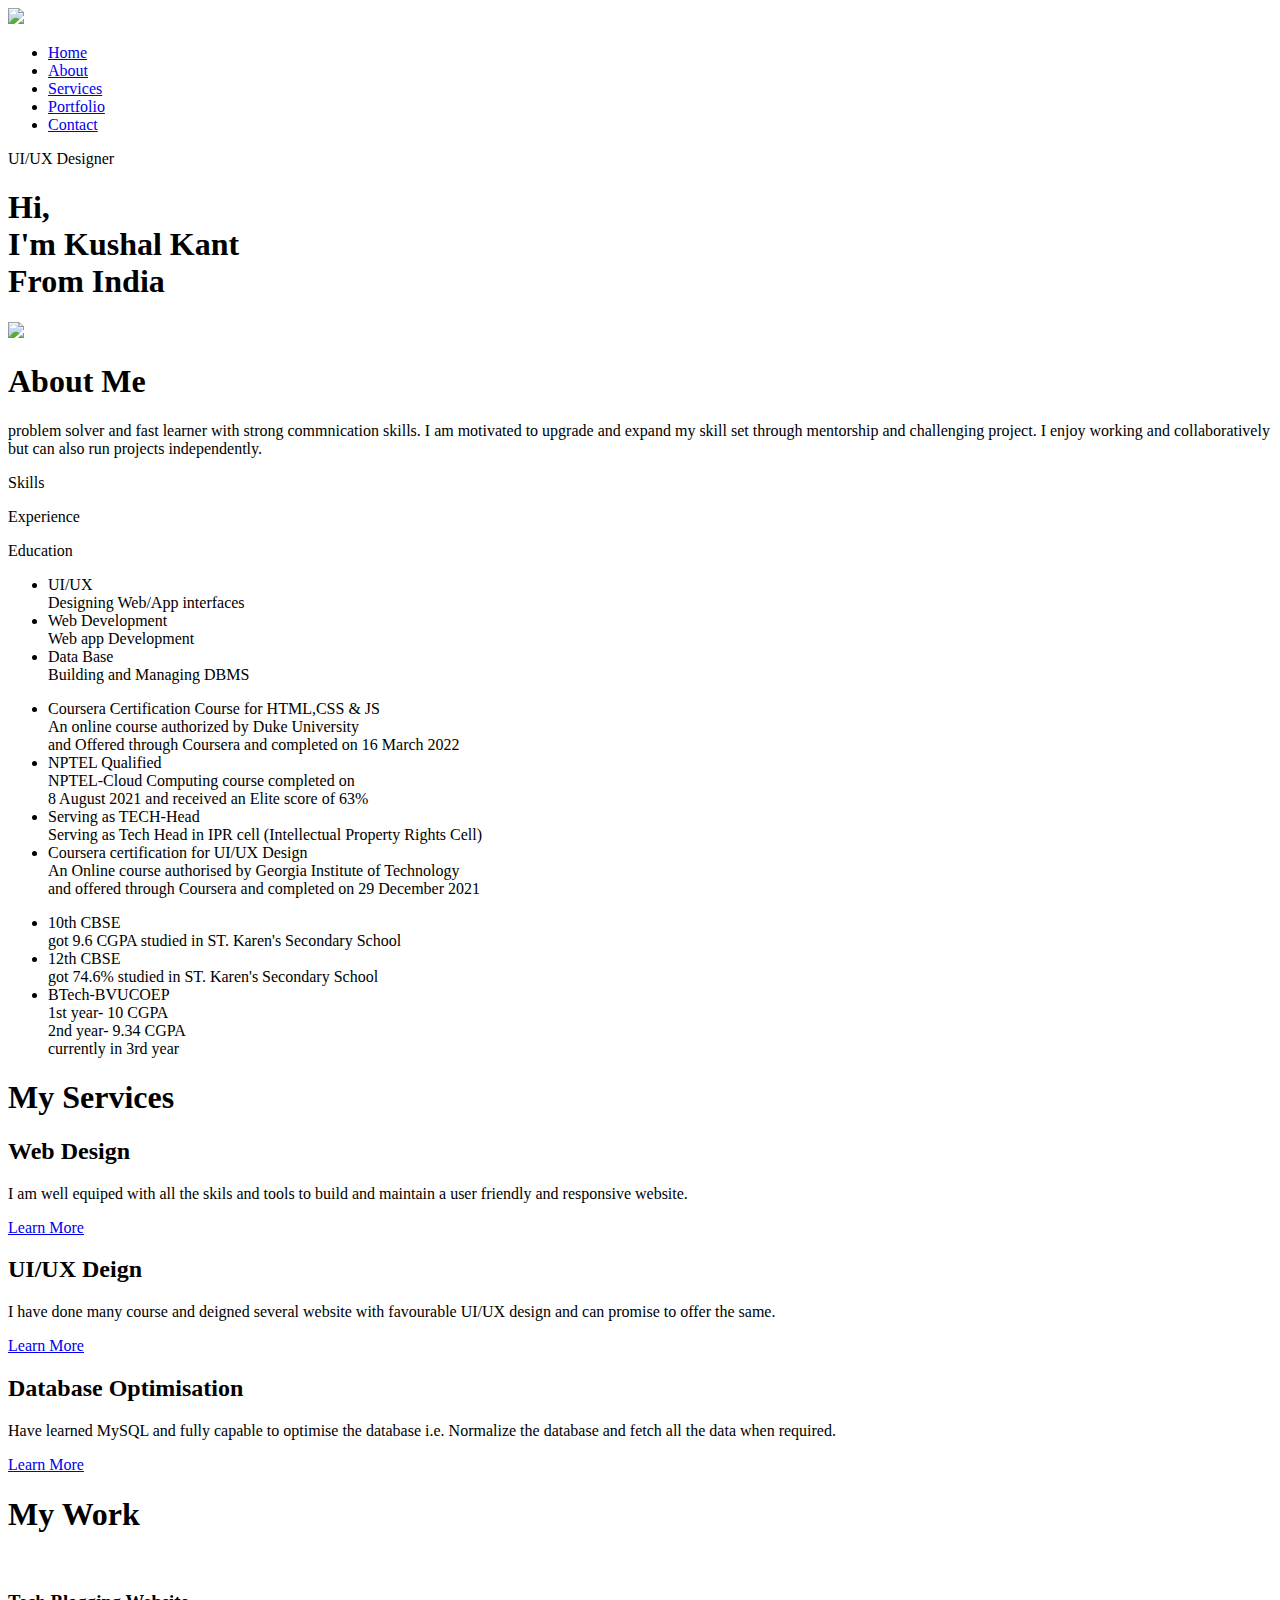
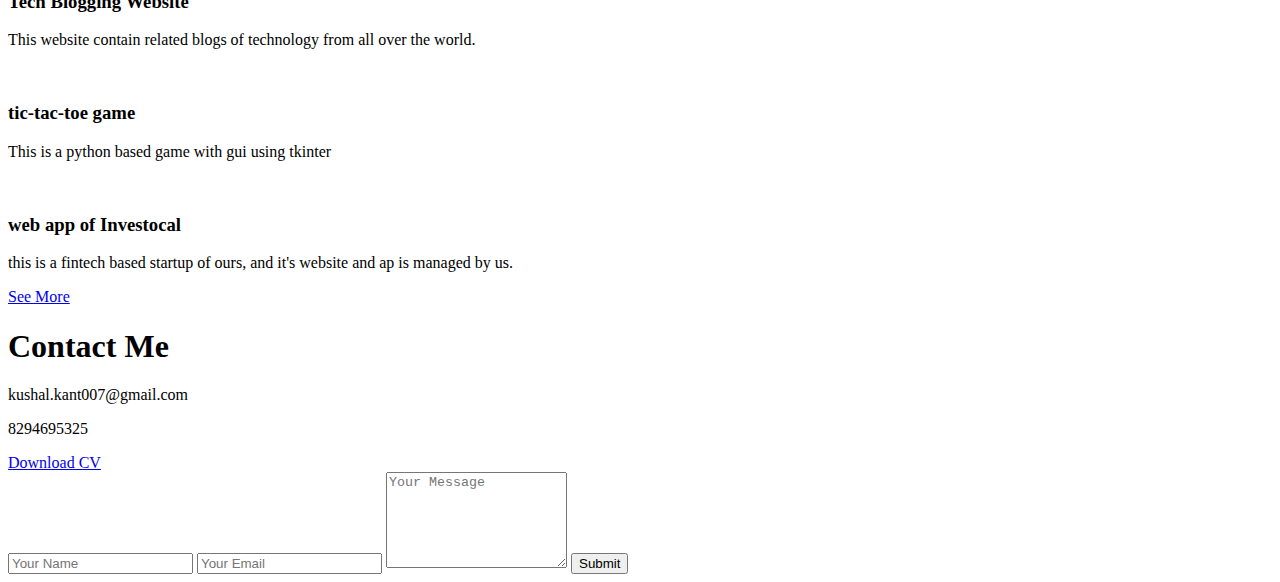
==== index.html @ 106bfedf "Update index.html" ====
<!DOCTYPE html>
<html lang="en">

<head>
  <meta charset="utf-8">
  <meta name="viewport" content="width=device-width, initial-scale=1.0">
  <meta http-equiv="X-UA-compatible" content="IE=edge">
  <title>Kushal.</title>
  <link rel="stylesheet" href="stylesheeet.css">
  <script src="https://kit.fontawesome.com/297a71943d.js" crossorigin="anonymous"></script>
</head>

<body>
  <div id="head">
    <div class="container">
      <nav>
        <img src="images/navlogo.png" class="logo">
        <ul id="sidemenu">
          <li><a href="#header">Home</a></li>
          <li><a href="#about">About</a></li>
          <li><a href="#services">Services</a></li>
          <li><a href="#portfolio">Portfolio</a></li>
          <li><a href="#contact">Contact</a></li>
          <i class="fas fa-solid fa-xmark" onclick="closemenu()"></i>
        </ul>
        <i class="fas fa-solid fa-bars" onclick="openmenu()"></i>
      </nav>
      <div class="header-text">
        <p>UI/UX Designer</p>
        <h1>Hi,<br> I'm <span>Kushal Kant</span><br> From India </h1>
      </div>
    </div>
  </div>
  <!--------------about------------------>
  <div class="about" id="about">
    <div class="container">
      <div class="row">
        <div class="about-col-1">
          <img src="images/profil1.jpg">
        </div>
        <div class="about-col-2">
          <h1 class="sub-title">About Me</h1>
          <p>
            problem solver and fast learner with strong commnication skills. I am motivated to upgrade and expand my
            skill set through mentorship and challenging project.
            I enjoy working and collaboratively but can also run projects independently.
          </p>
          <div class="tab-titles">
            <p class="tab-links active-link" onclick="opentab('skills')">Skills</p>
            <p class="tab-links" onclick="opentab('Experience')">Experience</p>
            <p class="tab-links" onclick="opentab('Education')">Education</p>
          </div>
          <div class="tab-contents active-tab" id="skills">
            <ul>
              <li><span>UI/UX</span><br>Designing Web/App interfaces</li>
              <li><span>Web Development</span><br>Web app Development</li>
              <li><span>Data Base</span><br>Building and Managing DBMS </li>

            </ul>
          </div>
          <div class="tab-contents" id="Experience">
            <ul>
              <li><span>Coursera Certification Course for HTML,CSS & JS</span><br>An online course authorized by Duke
                University<br> and Offered through Coursera and completed on 16 March 2022</li>
              <li><span>NPTEL Qualified</span><br>NPTEL-Cloud Computing course completed on <br> 8 August 2021 and
                received an Elite score of 63% </li>
              <li><span>Serving as TECH-Head</span><br>Serving as Tech Head in IPR cell (Intellectual Property Rights
                Cell) </li>
              <li><span>Coursera certification for UI/UX Design</span><br>An Online course authorised by Georgia
                Institute of Technology <br>and offered through Coursera and completed on 29 December 2021</li>
            </ul>
          </div>
          <div class="tab-contents" id="Education">
            <ul>
              <li><span>10th CBSE</span><br>got 9.6 CGPA studied in ST. Karen's Secondary School</li>
              <li><span>12th CBSE</span><br>got 74.6% studied in ST. Karen's Secondary School</li>
              <li><span>BTech-BVUCOEP</span><br>1st year- 10 CGPA<br>2nd year- 9.34 CGPA<br>currently in 3rd year</li>
            </ul>
          </div>
        </div>

      </div>
    </div>
  </div>
  <div id="services">
    <div class="container">
      <h1 class="sub-title">My Services</h1>
      <div class="services-list">
        <div>
          <i class="fa-brands fa-react"></i>
          <h2>Web Design</h2>
          <p>I am well equiped with all the
            skils and tools to build and maintain
            a user friendly and responsive website.
          </p>
          <a href="#">Learn More</a>
        </div>
        <div>
          <i class="fa-solid fa-crop-simple"></i>
          <h2>UI/UX Deign</h2>
          <p>I have done many course and deigned several
            website with favourable UI/UX design and can
            promise to offer the same.
          </p>
          <a href="#">Learn More</a>
        </div>
        <div>
          <i class="fa-solid fa-database"></i>
          <h2>Database Optimisation</h2>
          <p>Have learned MySQL and fully capable to optimise
            the database i.e. Normalize the database and fetch
            all the data when required.
          </p>
          <a href="#">Learn More</a>
        </div>

      </div>
    </div>

  </div>
  <!-- -------portfolio----------- -->
  <div class="portfolio" id="portfolio">
    <div class="container">
      <h1 class="sub-title">My Work</h1>
      <div class="work-list">
        <div class="work">
          <img src="images/work-1.png" alt="">
          <div class="layer">
            <h3>Tech Blogging Website</h3>
            <p>This website contain
              related blogs of technology from all over the world.</p>
            <a href="#"><i class="fa-solid fa-up-right-from-square"></i></a>
          </div>
        </div>
        <div class="work">
          <img src="images/work-2.png" alt="">
          <div class="layer">
            <h3>tic-tac-toe game</h3>
            <p>This is a python based game with gui using tkinter
            </p>
            <a href="#"><i class="fa-solid fa-up-right-from-square"></i></a>
          </div>
        </div>
        <div class="work">
          <img src="images/work-3.png" alt="">
          <div class="layer">
            <h3>web app of Investocal</h3>
            <p>this is a fintech based startup of ours,
              and it's website and ap is managed by us. </p>
            <a href="#"><i class="fa-solid fa-up-right-from-square"></i></a>
          </div>
        </div>
      </div>
      <a href="#" class="btn">See More</a>
    </div>
  </div>
  <!-- -------------------------contact----------------------------- -->
  <div id="contact">
    <div class="container">
      <div class="row">
        <div class="contact-left">
          <h1 class="sub-title">Contact Me</h1>
          <p><i class="fa-sharp fa-solid fa-paper-plane"></i> kushal.kant007@gmail.com</p>
          <p><i class="fa-sharp fa-solid fa-phone"></i> 8294695325</p>
          <div class="social-icons">
            <a href="https://www.facebook.com/kushal.kant.94"><i class="fa-brands fa-facebook"></i></a>
            <a href="https://www.instagram.com/kushal_kant24/"><i class="fa-brands fa-instagram"></i></a>
            <a href="https://www.linkedin.com/in/kushal-kant-865394200/"><i class="fa-brands fa-linkedin"></i></a>
          </div>
          <a href="#" download class="btn btn2">Download CV</a>
        </div>
        <div class="contact-right">
          <form action="https://formsubmit.co/kushal.kant007@gmail.com" method="POST">
            <input type="text" id="name" name="Name" placeholder="Your Name" required>
            <input type="email" id="email" name="email" placeholder="Your Email" required>
            <textarea name="Message" id="message" rows="6" placeholder="Your Message"></textarea>
            <button type="submit" class="btn btn2">Submit</button>
          </form>
          
        </div>


      </div>
    </div>
  </div>
  <script>
    var tablinks = document.getElementsByClassName("tab-links");
    var tabcontents = document.getElementsByClassName("tab-contents");
    function opentab(tabname) {
      for (tablink of tablinks) {
        tablink.classList.remove("active-link");
      }
      for (tabcontent of tabcontents) {
        tabcontent.classList.remove("active-tab");
      }
      event.currentTarget.classList.add("active-link");
      document.getElementById(tabname).classList.add("active-tab")
    }

  </script>
  <script>
    var sidemenu = document.getElementById("sidemenu");
    function openmenu() {
      sidemenu.style.right = "0";


    }
    function closemenu() {
      sidemenu.style.right = "-200px";


    }
  </script>

  
</body>

</html>
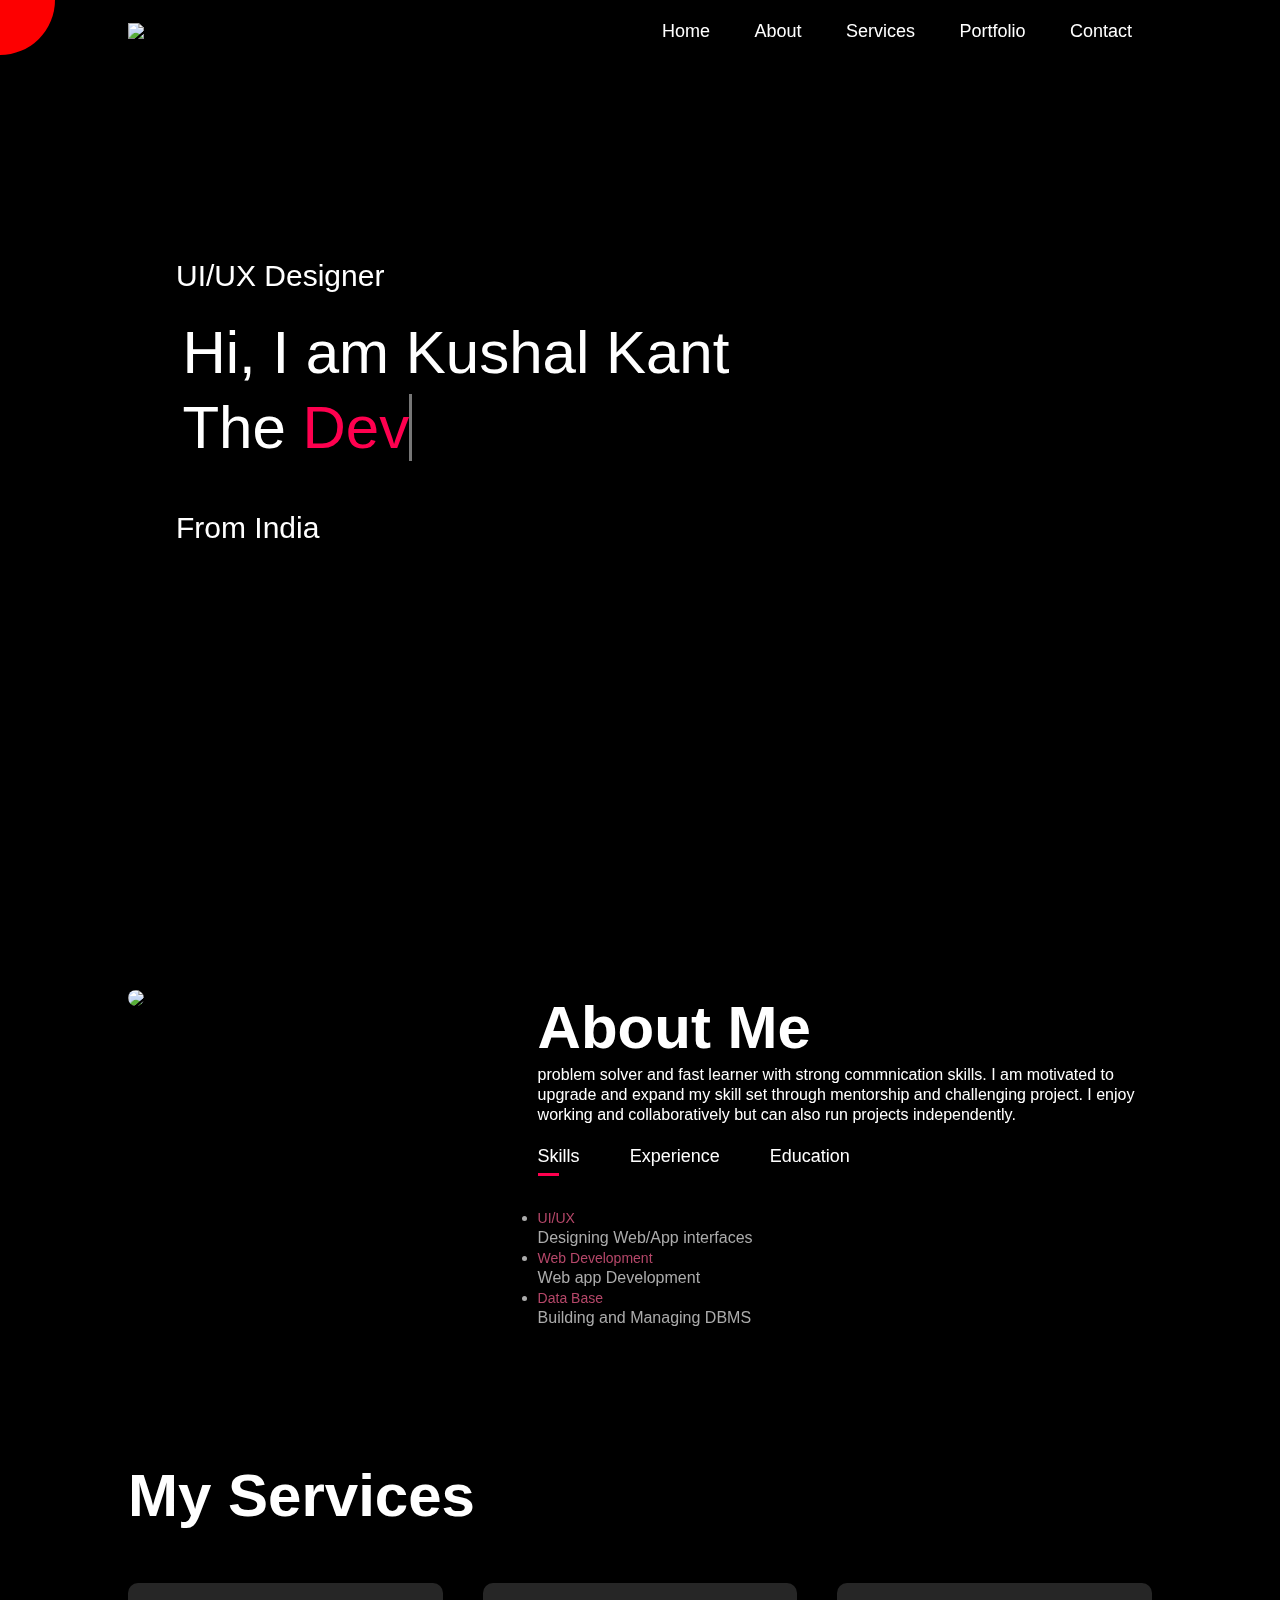
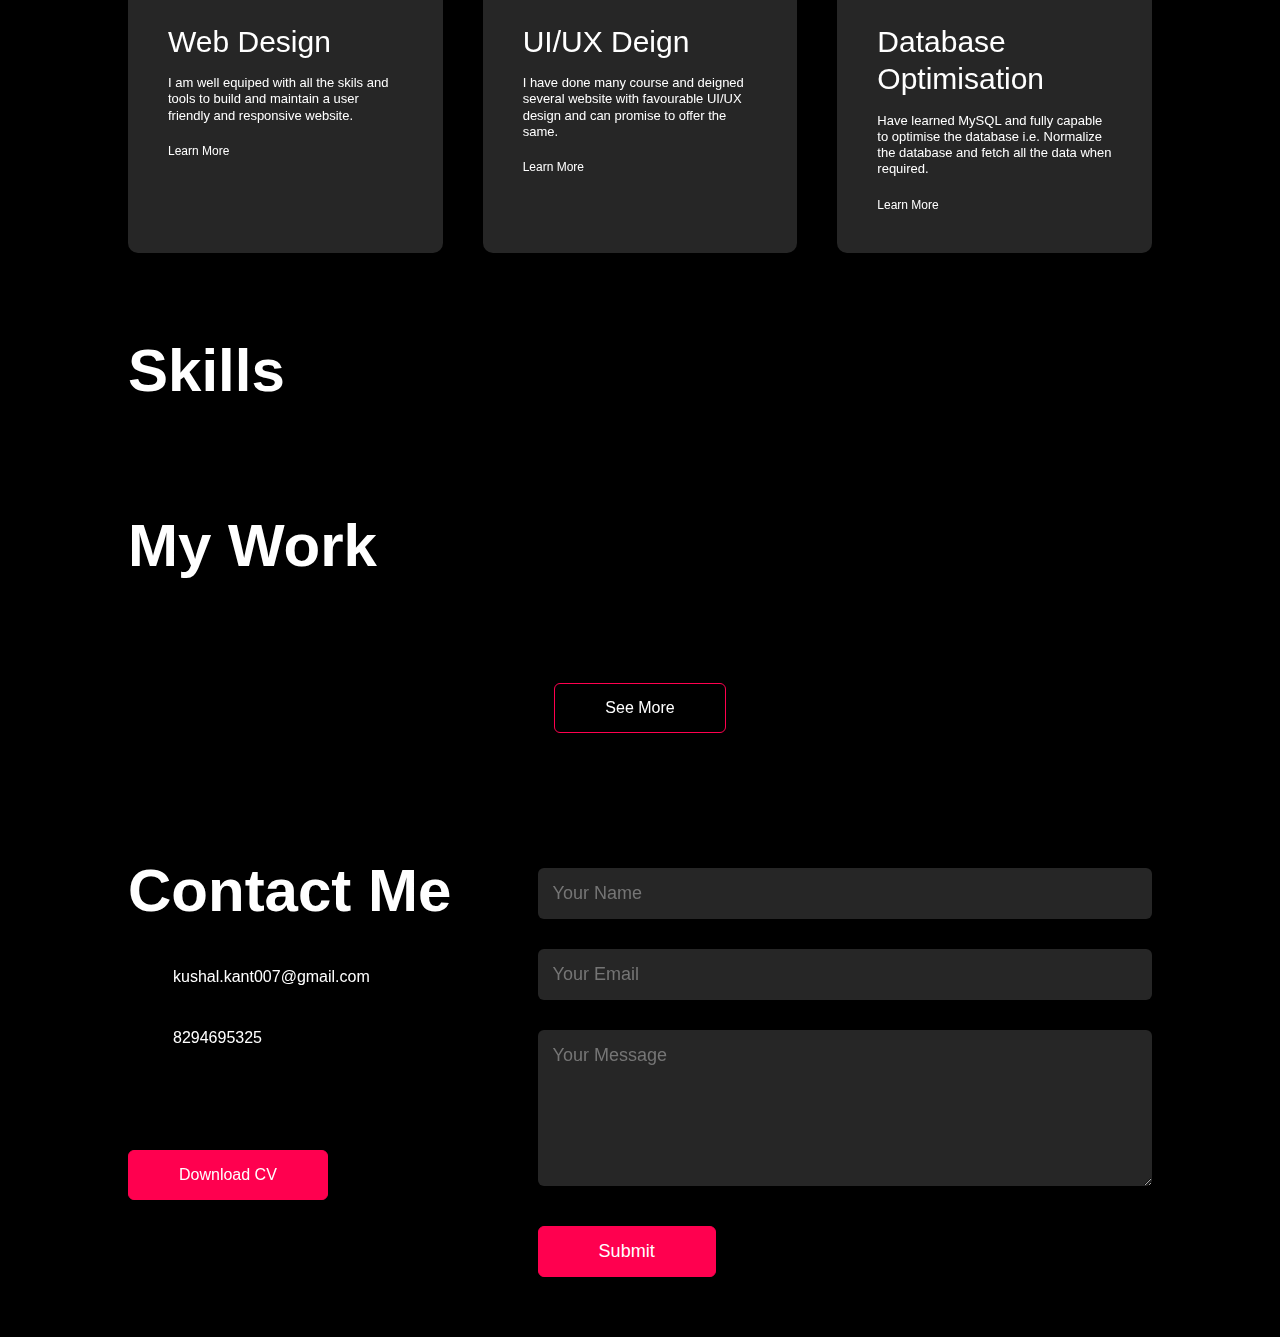
==== commit 179a5b95: "Update index.html" ====
--- a/index.html
+++ b/index.html
@@ -5,31 +5,47 @@
   <meta charset="utf-8">
   <meta name="viewport" content="width=device-width, initial-scale=1.0">
   <meta http-equiv="X-UA-compatible" content="IE=edge">
-  <title>Kushal.</title>
+  <title> ... Kushal kant fb4234 ...</title>
   <link rel="stylesheet" href="stylesheeet.css">
   <script src="https://kit.fontawesome.com/297a71943d.js" crossorigin="anonymous"></script>
+  <script type="text/javascript" src='https://code.jquery.com/jquery-2.1.3.min.js'></script>
+  <link href='https://fonts.googleapis.com/css?family=Oxygen' rel='stylesheet' type='text/css'>
 </head>
 
-<body>
+<body onload="myFunction()">
+  <div id ="loading">
+		<div class="loader"><span></span></div>
+		<div class="loader"><span></span></div>
+
+		<div class="loader"><i></i></div>
+		<div class="loader"><i></i></div>
+	</div>
   <div id="head">
     <div class="container">
       <nav>
         <img src="images/navlogo.png" class="logo">
         <ul id="sidemenu">
           <li><a href="#header">Home</a></li>
-          <li><a href="#about">About</a></li>
+          <li><a href="about.html">About</a></li>
           <li><a href="#services">Services</a></li>
           <li><a href="#portfolio">Portfolio</a></li>
           <li><a href="#contact">Contact</a></li>
-          <i class="fas fa-solid fa-xmark" onclick="closemenu()"></i>
+          <i class="fas fa-solid fa-xmark" style="color: white;"onclick="closemenu()"></i>
         </ul>
-        <i class="fas fa-solid fa-bars" onclick="openmenu()"></i>
+        <i class="fas fa-solid fa-bars" style="color: white;" onclick="openmenu()"></i>
       </nav>
-      <div class="header-text">
-        <p>UI/UX Designer</p>
-        <h1>Hi,<br> I'm <span>Kushal Kant</span><br> From India </h1>
-      </div>
-    </div>
+      <div class="design">
+        <div class="header-text">
+       
+          <p>UI/UX Designer</p>
+          <h1>Hi, I am Kushal Kant <br>The
+            <span class="txt-type" data-wait="3000" data-words='["Developer", "Designer", "Creator"]'></span>
+          </h1><br> From India </h1>
+        </div>
+        </div>
+      <div class="ball"></div>
+      </div>
+     
   </div>
   <!--------------about------------------>
   <div class="about" id="about">
@@ -62,12 +78,15 @@
             <ul>
               <li><span>Coursera Certification Course for HTML,CSS & JS</span><br>An online course authorized by Duke
                 University<br> and Offered through Coursera and completed on 16 March 2022</li>
+              <li><span>Udemy Web Development Bootcamp</span><br>An online course authorized by udemy
+                <br> and completed on 30 March 2022<br><a href="/Ucwebdev.pdf">certificate<i class="fa-solid fa-up-right-from-square"></i></a></li>
               <li><span>NPTEL Qualified</span><br>NPTEL-Cloud Computing course completed on <br> 8 August 2021 and
-                received an Elite score of 63% </li>
+                received an Elite score of 63%<br><a href="/NPTEL_cloudcomputng.jpeg">certificate<i class="fa-solid fa-up-right-from-square"></i></a> </li>
               <li><span>Serving as TECH-Head</span><br>Serving as Tech Head in IPR cell (Intellectual Property Rights
                 Cell) </li>
               <li><span>Coursera certification for UI/UX Design</span><br>An Online course authorised by Georgia
-                Institute of Technology <br>and offered through Coursera and completed on 29 December 2021</li>
+                Institute of Technology <br>and offered through Coursera and completed on 29 December 2021<br><a href="/Coursera user design.pdf">certificate<i class="fa-solid fa-up-right-from-square"></i></a></li>
+              <li><span>SKCF Intern in Web Domain </span><br>Currently working on their website which is on <strong>wordpress</strong> and done <strong>SEO</strong> for their website<br> which make their website 35% more efficient</li>
             </ul>
           </div>
           <div class="tab-contents" id="Education">
@@ -118,9 +137,18 @@
     </div>
 
   </div>
+  <!-- -------------------skills----------------- -->
+  <div id="services">
+    <div class="container">
+      <h1 class="sub-title">Skills</h1>
+      <span class="content"></span>
+
+<script src="https://cdn.jsdelivr.net/npm/TagCloud@2.2.0/dist/TagCloud.min.js"> </script>
+      </div>
+      </div>
   <!-- -------portfolio----------- -->
-  <div class="portfolio" id="portfolio">
-    <div class="container">
+  <div class="portfolio" id="portfolio" style="z-index:9;">
+    <div class="container" style="z-index: 9;">
       <h1 class="sub-title">My Work</h1>
       <div class="work-list">
         <div class="work">
@@ -129,29 +157,28 @@
             <h3>Tech Blogging Website</h3>
             <p>This website contain
               related blogs of technology from all over the world.</p>
-            <a href="#"><i class="fa-solid fa-up-right-from-square"></i></a>
+            <a href="https://blogging-website-592d9.web.app/"><i class="fa-solid fa-up-right-from-square"></i></a>
           </div>
         </div>
         <div class="work">
           <img src="images/work-2.png" alt="">
           <div class="layer">
-            <h3>tic-tac-toe game</h3>
+            <h3>platform bouncing ball game</h3>
             <p>This is a python based game with gui using tkinter
             </p>
-            <a href="#"><i class="fa-solid fa-up-right-from-square"></i></a>
+            <a href="https://frabjous-banoffee-a58f8f.netlify.app/"><i class="fa-solid fa-up-right-from-square"></i></a>
           </div>
         </div>
         <div class="work">
           <img src="images/work-3.png" alt="">
           <div class="layer">
-            <h3>web app of Investocal</h3>
-            <p>this is a fintech based startup of ours,
-              and it's website and ap is managed by us. </p>
-            <a href="#"><i class="fa-solid fa-up-right-from-square"></i></a>
-          </div>
-        </div>
-      </div>
-      <a href="#" class="btn">See More</a>
+            <h3>Blood-Line</h3>
+            <p>it's an webapp which revolutionarize the blood donation sector in India </p>
+            <a href="https://preeminent-licorice-b94e4b.netlify.app/"><i class="fa-solid fa-up-right-from-square"></i></a>
+          </div>
+        </div>
+      </div>
+      <a href="#" class="btn" >See More</a>
     </div>
   </div>
   <!-- -------------------------contact----------------------------- -->
@@ -162,7 +189,7 @@
           <h1 class="sub-title">Contact Me</h1>
           <p><i class="fa-sharp fa-solid fa-paper-plane"></i> kushal.kant007@gmail.com</p>
           <p><i class="fa-sharp fa-solid fa-phone"></i> 8294695325</p>
-          <div class="social-icons">
+          <div class="social-icons" style="z-index: 9;">
             <a href="https://www.facebook.com/kushal.kant.94"><i class="fa-brands fa-facebook"></i></a>
             <a href="https://www.instagram.com/kushal_kant24/"><i class="fa-brands fa-instagram"></i></a>
             <a href="https://www.linkedin.com/in/kushal-kant-865394200/"><i class="fa-brands fa-linkedin"></i></a>
@@ -183,7 +210,90 @@
       </div>
     </div>
   </div>
+  <!-- <footer>
+    <div id='snake'>
+     
+    </div>
+    
+    <div id='tutorial'> Click / Touch to interact</div>
+
+  </footer> -->
   <script>
+    var preloader = document.getElementById('loading');
+    function myFunction(){
+      preloader.style.display = 'none';
+    }
+  </script>
+  <script>
+    class TypeWriter {
+  constructor(txtElement, words, wait = 3000) {
+    this.txtElement = txtElement;
+    this.words = words;
+    this.txt = "";
+    this.wordIndex = 0;
+    this.wait = parseInt(wait, 10);
+    this.type();
+    this.isDeleting = false;
+  }
+
+  type() {
+    // Current index of word
+    const current = this.wordIndex % this.words.length;
+    // Get full text of current word
+    const fullTxt = this.words[current];
+
+    // Check if deleting
+    if (this.isDeleting) {
+      // Remove char
+      this.txt = fullTxt.substring(0, this.txt.length - 1);
+    } else {
+      // Add char
+      this.txt = fullTxt.substring(0, this.txt.length + 1);
+    }
+
+    // Insert txt into element
+    this.txtElement.innerHTML = `<span class="txt">${this.txt}</span>`;
+
+    // Initial Type Speed
+    let typeSpeed = 300;
+
+    if (this.isDeleting) {
+      typeSpeed /= 2;
+    }
+
+    // If word is complete
+    if (!this.isDeleting && this.txt === fullTxt) {
+      // Make pause at end
+      typeSpeed = this.wait;
+      // Set delete to true
+      this.isDeleting = true;
+    } else if (this.isDeleting && this.txt === "") {
+      this.isDeleting = false;
+      // Move to next word
+      this.wordIndex++;
+      // Pause before start typing
+      typeSpeed = 500;
+    }
+
+    setTimeout(() => this.type(), typeSpeed);
+  }
+}
+
+// Init On DOM Load
+document.addEventListener("DOMContentLoaded", init);
+
+// Init App
+function init() {
+  const txtElement = document.querySelector(".txt-type");
+  const words = JSON.parse(txtElement.getAttribute("data-words"));
+  const wait = txtElement.getAttribute("data-wait");
+  // Init TypeWriter
+  new TypeWriter(txtElement, words, wait);
+}
+
+  </script>
+  <script>
+
     var tablinks = document.getElementsByClassName("tab-links");
     var tabcontents = document.getElementsByClassName("tab-contents");
     function opentab(tabname) {
@@ -211,7 +321,40 @@
 
     }
   </script>
-
+<script src="index.js"></script>
+<script src="skills.js"></script>
+<script>const ball = document.querySelector('.ball');
+
+  let mouseX = 0;
+  let mouseY = 0;
+  
+  let ballX = 0;
+  let ballY = 0;
+  
+  let speed = 0.1;
+  
+  // Update ball position
+  function animate() {
+    //Determine distance between ball and mouse
+    let distX = mouseX - ballX;
+    let distY = mouseY - ballY;
+    
+    // Find position of ball and some distance * speed
+    ballX = ballX + (distX * speed);
+    ballY = ballY + (distY * speed);
+    
+    ball.style.left = ballX + "px";
+    ball.style.top = ballY + "px";
+    
+    requestAnimationFrame(animate);
+  }
+  animate();
+  
+  // Move ball with cursor
+  document.addEventListener("mousemove", function(event) {
+    mouseX = event.pageX;
+    mouseY = event.pageY;
+  });</script>
   
 </body>
 
--- a/stylesheeet.css
+++ b/stylesheeet.css
@@ -0,0 +1,674 @@
+*{
+    margin: 0;
+    padding: 0;
+    font-family: 'poppins', sans-serif;
+    box-sizing: border-box;
+}
+html{
+    scroll-behavior: smooth;
+    
+}
+/*----------------------------------------------------------- pre loader animation--------------------------------------- */
+/* body {
+	display: flex;
+	justify-content: center;
+	align-items: center;
+	min-height: 100vh;
+	background-color: #000;
+} */
+
+#loading {
+	position: relative;
+	display: flex;
+	height:100vh ;
+	width: 100%;
+	justify-content: center;
+	align-items: center;
+	-webkit-box-reflect: below 0 linear-gradient(transparent, transparent, #0005);
+}
+
+.loader {
+	position: absolute;
+	width: 200px;
+	height: 200px;
+	border-radius: 50%;
+	animation: animate 2s linear infinite;
+}
+
+.loader:nth-child(2),
+.loader:nth-child(4) {
+	filter: hue-rotate(290deg);
+	animation-delay: -1s;
+}
+
+@keyframes animate {
+	0% {
+		transform: rotate(0deg);
+	}
+
+	100% {
+		transform: rotate(360deg);
+	}
+}
+
+.loader:nth-child(1)::before,
+.loader:nth-child(2)::before {
+	content: '';
+	position: absolute;
+	top: 0;
+	left: 0;
+	width: 50%;
+	height: 100%;
+	background: linear-gradient(to top, transparent, rgba(0, 255, 249, .4));
+	background-size: 100px 180px;
+	background-repeat: no-repeat;
+	border-top-left-radius: 100px;
+	border-bottom-left-radius: 100px;
+}
+
+.loader i {
+	position: absolute;
+	top: 0;
+	left: 50%;
+	transform: translate(-50%);
+	width: 20px;
+	height: 20px;
+	background: #00fff9;
+	border-radius: 50%;
+	z-index: 10;
+	box-shadow: 0 0 10px #00fff9,
+		0 0 20px #00fff9,
+		0 0 30px #00fff9,
+		0 0 40px #00fff9,
+		0 0 50px #00fff9,
+		0 0 60px #00fff9,
+		0 0 70px #00fff9,
+		0 0 80px #00fff9,
+		0 0 90px #00fff9,
+		0 0 100px #00fff9;
+}
+
+.loader span {
+	position: absolute;
+	top: 20px;
+	left: 20px;
+	right: 20px;
+	bottom: 20px;
+	background-color: #000;
+	border-radius: 50%;
+	z-index: 1;
+}
+/* ============================================================ */
+/* body{
+  background: #000000 ;
+  color: #fefcfc;
+  overflow:scroll; 
+  font-size: 16px;
+  line-height: 1.25;
+  font-family: 'Raleway', sans-serif;
+  font-weight: 500;
+
+  
+} */
+/* --------------------------------------------------------sphere animation---------------------------- */
+
+
+
+body, html {
+	height: 100%;
+}
+
+body {
+	background: #000000;
+	color: #ffffff;
+	font-size: 16px;
+	line-height: 1.25;
+	font-family: 'Raleway', sans-serif;
+	font-weight: 500;
+}
+
+/* .container {
+	width: 100%;
+	height: 100%;
+	display: flex;
+	align-items: center;
+	justify-content: center;
+	position: relative;
+	overflow: hidden;
+}
+
+.container h1 {
+	color: #fff;
+	font-size: 3.5em;
+	font-weight: 900;
+	line-height: 1.1;   
+	position: absolute;
+	top: 50%;
+	left: 50%;  
+	transform: translate(-50%, -50%);
+} */
+
+.ball {
+	background: #fd0001;
+	width: 110px;
+	height: 110px;
+	border-radius: 50%;
+	position: absolute;
+	top: 0;
+	left: 0;
+   
+	transform: translate(-50%, -50%);
+	mix-blend-mode:difference;
+    
+}
+
+/* -----------------------------------------sphere animation end------------------------------- */
+#head {
+    /* The image used */
+    
+    background-image: url("images/frontbackground2.png ");
+    /* Set a specific height */
+    min-height: 500px;
+  
+    /* Create the parallax scrolling effect */
+    background-attachment: fixed;
+    background-position: center;
+    background-repeat: no-repeat;
+    background-size: cover;
+  }
+#head{
+    width: 100%;
+    height: 100vh;
+   
+  
+}
+.container{
+    padding: 10px 10%;
+}
+.logo{
+    width: 200px
+    
+}
+nav{
+    display: flex;
+    align-items: center;
+    justify-content: space-between;
+    flex-wrap: wrap;
+    z-index: 9;
+}
+nav ul li{
+    display: inline-block;
+    list-style: none;
+    margin: 10px 20px;
+    z-index: 9;
+  
+}
+nav ul li a{
+    color: #fff;
+    text-decoration: none ;
+    font-size: 18px;
+    position: relative;
+    z-index: 9;
+  
+}
+nav ul li a::after{
+    content: '';
+    width: 0%;
+    height: 3px;
+    background: #faf8f9;
+    position: absolute;
+    left: 0;
+    bottom: -6px;
+    transition: 0.5s;
+    z-index: 9;
+}
+nav ul li a:hover::after{
+    width: 100%;
+
+}
+/* ------------------------------------------- */
+
+.header-text {
+display: flex;
+flex-direction: column;
+justify-content: center;
+height: 100%;
+padding: 0 3rem;
+color: #fff;
+}
+
+.header-text h1,
+.header-text h2 {
+font-weight: 200;
+margin: 0.4rem;
+}
+
+.header-text h1 {
+font-size: 3.5rem;
+}
+
+.header-text h2 {
+font-size: 2rem;
+color: #aaa;
+}
+
+.txt-type > .txt {
+border-right: 0.2rem solid #777;
+}
+
+@media (min-width: 1200px) {
+.header-text h1 {
+font-size: 5rem;
+}
+}
+
+@media (max-width: 800px) {
+.header-text {
+padding: 0 1rem;
+}
+.header-text h1 {
+font-size: 3rem;
+}
+}
+
+@media (max-width: 500px) {
+.header-text h1 {
+font-size: 2.5rem;
+}
+.header-text h2 {
+font-size: 1.5rem;
+}
+}
+/* -------------------------------------------------------- */
+.header-text{
+    margin-top: 20%;
+    font-size: 30px;
+}
+.header-text h1{
+    font-size: 60px;
+    margin-top: 20px;
+}
+ h3{
+    /* font-size: 60px; */
+    margin-top: 20px;
+    color: #fff;
+}
+p{
+    color:#fff;
+}
+h2{
+    color:#fff;
+}
+.header-text h1 span{
+    color: #ff004f;
+}
+/******** about *******/
+#about{
+    padding: 80px 0;
+    color: #ababab;
+}
+.row{
+    display: flex;
+    justify-content: space-between;
+    flex-wrap: wrap;
+}
+.about-col-1{
+    flex-basis: 35%;    
+    }
+.about-col-1 img{
+    width: 100%;
+    border-radius: 15px;
+}    
+.about-col-2{
+    flex-basis: 60%;
+
+}
+.sub-title{
+    font-size: 60px;
+    font-weight: 600;
+    color: #fff;
+}
+.tab-titles{
+    display: flex;
+    margin: 20px 0 40px;
+}
+.tab-links{
+    margin-right: 50px;
+    font-size: 18px;
+    font-weight: 500;
+    cursor: pointer;
+    position: relative;
+}
+.tab-links::after{
+    content: '';
+    width: 0;
+    height: 3px;
+    background: #ff004f;
+    position: absolute;
+    left: 0;
+    bottom: -8px;
+    transition: 0.5s;
+}
+.tab-links.active-link::after{
+    width: 50%;
+}
+.tab-content ul li{
+    list-style: none;
+    margin: 10px 0;
+    }
+.tab-contents ul li span{
+    color: #b54769;
+    font-size: 14px;
+
+}    
+.tab-contents{
+    display: none;
+
+}
+.tab-contents.active-tab{
+    display: block;
+
+}
+/*----------------------------------------------- services------------------------------------------------------ */
+#services{
+    padding: 30px 0;
+    z-index: 9;  
+}
+.services-list{
+    display: grid;
+    grid-template-columns: repeat(auto-fit, minmax(250px, 1fr));
+    grid-gap: 40px;
+    margin-top: 50px;
+}
+.services-list div{
+    background: #262626;
+    padding: 40px;
+    font-size: 13px;
+    font-weight: 300;
+    border-radius: 10px;
+    transition: background 0.5s, transform 0.5s;
+}
+.services-list div i{
+    font-size: 50px;
+    margin-bottom: 30px;
+}
+.services-list div h2{
+    font-size: 30px;
+    font-weight: 500;
+    margin-bottom: 15px;
+
+}
+.services-list div a{
+    text-decoration: none;
+    color: #fff;
+    font-size: 12px;
+    margin-top: 20px;
+    display: inline-block;
+}
+.services-list div:hover{
+    background: #ff004f;
+    transform: translateY(-10px);
+
+}
+/* ------------------------skills----------------------- */
+@import url('https://fonts.googleapis.com/css2?family=Poppins&display=swap');
+
+body {
+  background-color: #000
+}
+
+.tagcloud {
+    font-family: 'Poppins', sans-serif;  
+    font-size: 20px;
+    margin: auto;
+    width: 50%;
+  }
+  .tagcloud--item:hover {
+    color: #2e4680;
+  }
+  /* ------------------skills end------------------------- */
+/*-------------------------------------------- portfolio----------------------------------------------- */
+#portfolio{
+    padding: 50px 0;
+    z-index: 9;
+}
+.work-list{
+    display: grid;
+    grid-template-columns: repeat(auto-fit, minmax(250px, 1fr));
+    grid-gap: 40px;
+    margin-top: 50px;
+}
+.work{
+    border-radius: 10px;
+    position: relative;
+    overflow: hidden;
+}
+.work img{
+    width: 100%;
+    height: ;
+    border-radius: 10px;
+    display: block;
+    transition: transform 0.5s;
+}
+.layer{
+    width: 100%;
+    height: 0;
+    background: linear-gradient(rgba(0,0,0,0.6), #ff004f) ;
+    border-radius: 10px;
+    position: absolute;
+    left: 0;
+    bottom: 0;
+    overflow: hidden;
+    display: flex;
+    align-items: center;
+    justify-content: center;
+    flex-direction: column;
+    padding: 0 40px;
+    text-align: center;
+    font-size: 14px;
+    transition: height 0.5s;
+    z-index: 9
+    ;
+}
+.layer h3{
+    font: weight 500; 
+    margin-bottom: 20px;
+    z-index: 9;
+}
+.layer a{
+    margin-top: 20px;
+    color: #ff004f;
+    text-decoration: none;
+    font-size: 18px;
+    line-height: 60px;
+    background: #fff;
+    width: 60px;
+    height: 60px;
+    border-radius: 50%;
+    text-align: center;
+    z-index: 9;
+}
+.work:hover img{
+    transform: scale(1.1) ;
+}
+.work:hover .layer{
+    height: 100%;
+    z-index: 9;
+}
+.btn{
+    display: block;
+    margin: 50px auto;
+    width: fit-content;
+    border: 1px solid #ff004f;
+    padding: 14px 50px;
+    border-radius: 6px;
+    text-decoration: none;
+    color: white;
+    transition: background 0.5s;
+    z-index: 9;
+}
+.btn:hover{
+    background: #ff004f;
+    z-index: 9;
+
+
+}
+/* ------------------------------------------contact --------------------------------------*/
+.contact-left{
+    flex-basis: 35%;
+    z-index: 9;
+}
+.contact-right{
+    flex-basis: 60%;
+    z-index: 9;
+}
+.contact-left p{
+    margin: 30px;
+}
+.contact-left p i{
+    color: #ff004f;
+    margin-right:15px ;
+    font-size: 25px;    
+}
+
+.social-icons a{
+    text-decoration: none;
+    font-size: 30px;
+    margin-right: 15px;
+    color: #ababab;
+    display: inline-block;
+    transition: transform 0.5s;
+    z-index: 9;
+}
+.social-icons a:hover{
+color: #fef8fa;
+transform: translateY(-5px);
+z-index: 9;
+
+}
+.btn.btn2{
+    display: inline-block;
+    background: #ff004f;
+    z-index: 9;
+
+}
+.contact-right form{
+    width: 100%;
+
+}
+form input, form textarea{
+    width: 100%;
+    border: 0;
+    outline: none;
+    background: #262626;
+    padding: 15px;
+    margin: 15px 0;
+    color: #fff;
+    font-size: 18px;
+    border-radius: 6px;
+
+}
+form .btn2{
+    padding: 14px 60px;
+    font-size: 18px;
+    margin-top: 20px;
+    cursor: pointer;
+    z-index: 9;
+}
+#msg{
+    color: #61b752;
+    display: block;
+margin-top: -20px; 
+}
+/* --------------------------footer-------------------------------- */
+#snake  {
+    width : 100%; 
+    height : 100%; 
+    position : absolute; 
+    top : 0px; 
+    left : 0px;
+    margin : 0px;
+    padding : 0px;
+  }
+  
+  footer {
+    overflow : hidden;
+  }
+  
+  #tutorial {
+    pointer-events: none;
+    color : #888;
+    font : 30px 'Oxygen', sans-serif;
+    position : absolute; 
+    /* top : 50%;  */
+    left : 50%;
+    margin-left : -180px;
+    background-color : #fff;
+  }
+/* --------------------------------css for small screens--------------------------------------- */
+nav .fas{
+    display: none;
+}
+@media only screen and (max-width: 600px){
+    #head{
+    background-image: url("images/phone-frontbackground2.png");
+     }
+    .header-text{
+        margin-top: 100%;
+        font-size: 16px;
+    } 
+    .header-text h1{
+        font-size: 35px;
+}
+nav .fas{
+    display: block;
+    font-size: 25px;
+}
+nav ul{
+    background: #ff004f;
+    position: fixed;
+    top: 0;
+    right: -200px;
+    width: 200px;
+    height: 100vh;
+    padding-top: 50px;
+    z-index: 2;
+}
+nav ul li{
+    display: block;
+    margin: 25px;
+}
+nav ul .fas{
+    position: absolute;
+    top: 25px;
+    left: 25px;
+    cursor: pointer;
+}
+.sub-title{
+    font-size: 40px;
+    }
+.about-col-1, .about-col-2{
+    flex-basics: 100%;
+    }
+    .about-col-1{
+        margin-bottom: 30px;
+    }
+    .about-col-2    {
+        font-size: 14px;
+}
+.tab-links{
+    font-size: 16px;
+    margin-right: 20px;
+
+}
+.contact-left, .contact-right{
+flex-basis: 100%;
+}
+
+
+    }
+#msg{
+    color: #61b752;
+    display: block;
+margin-top: -20px; 
+}
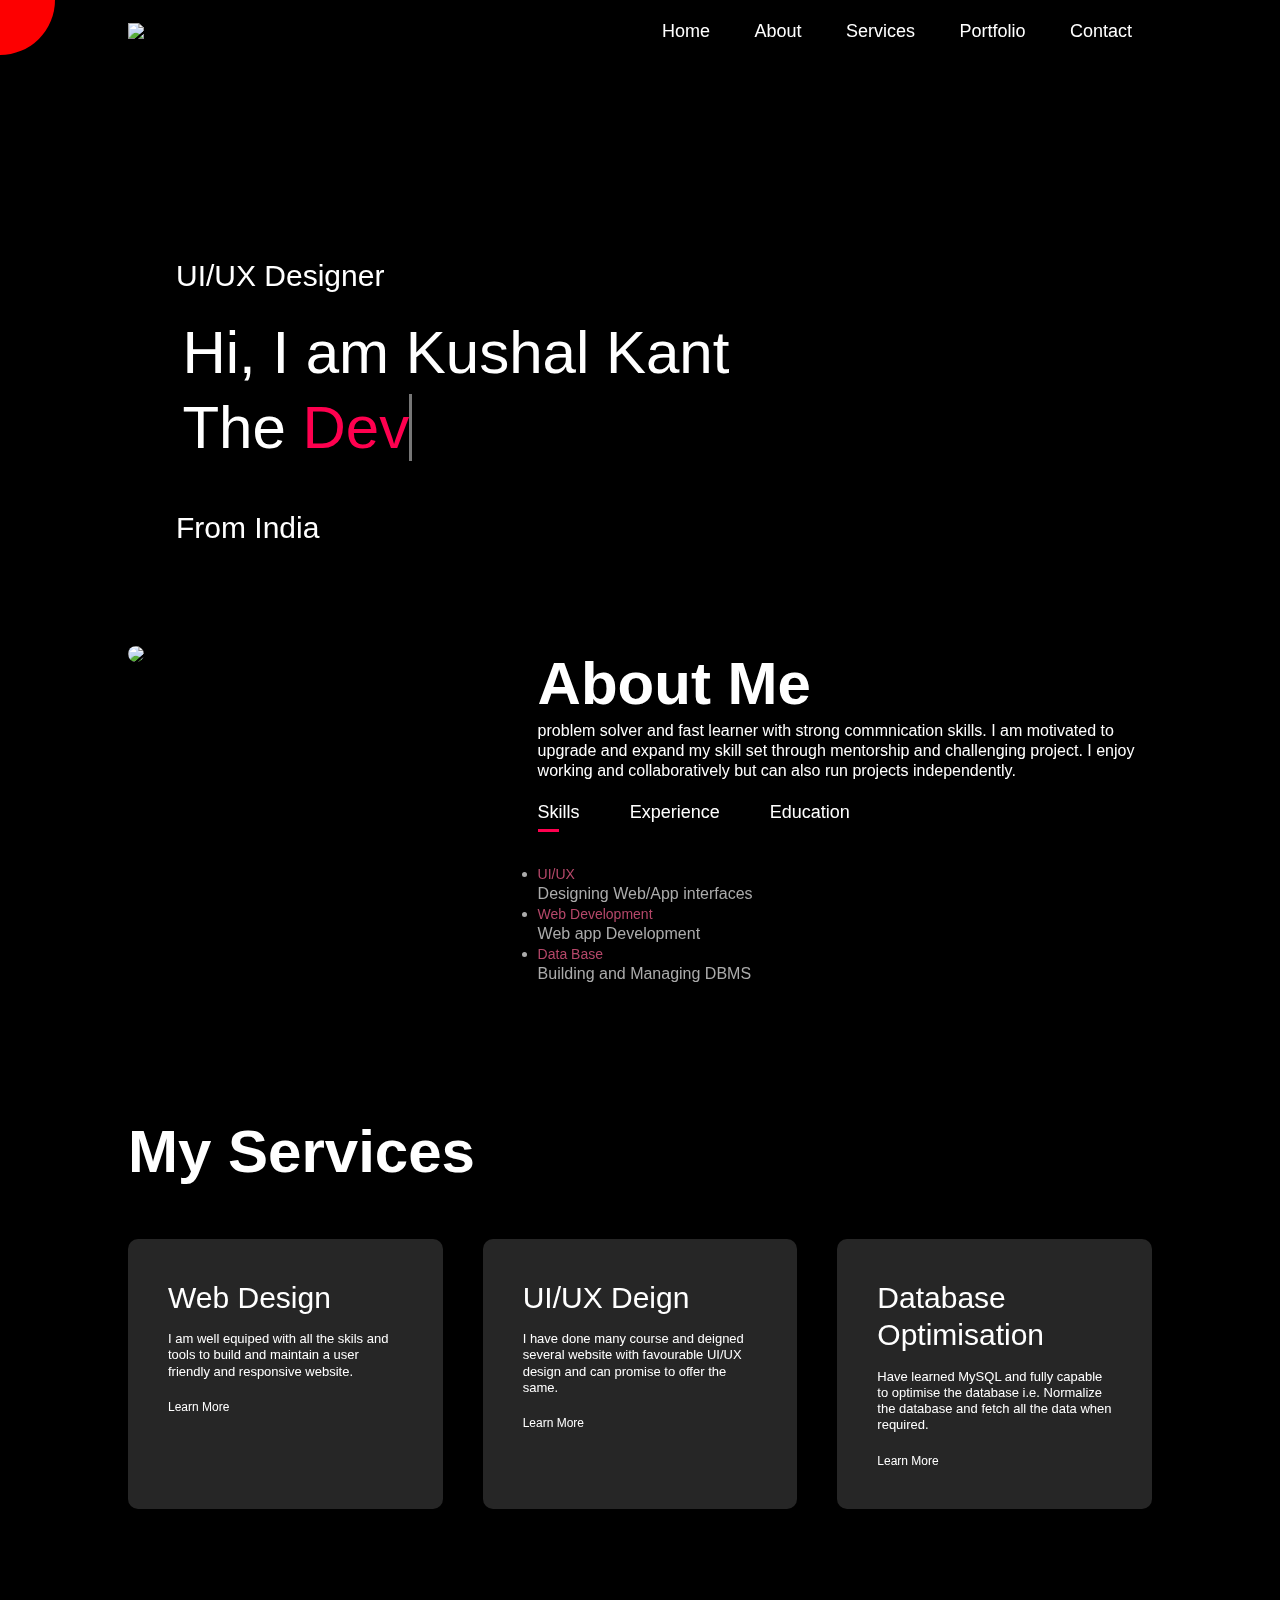
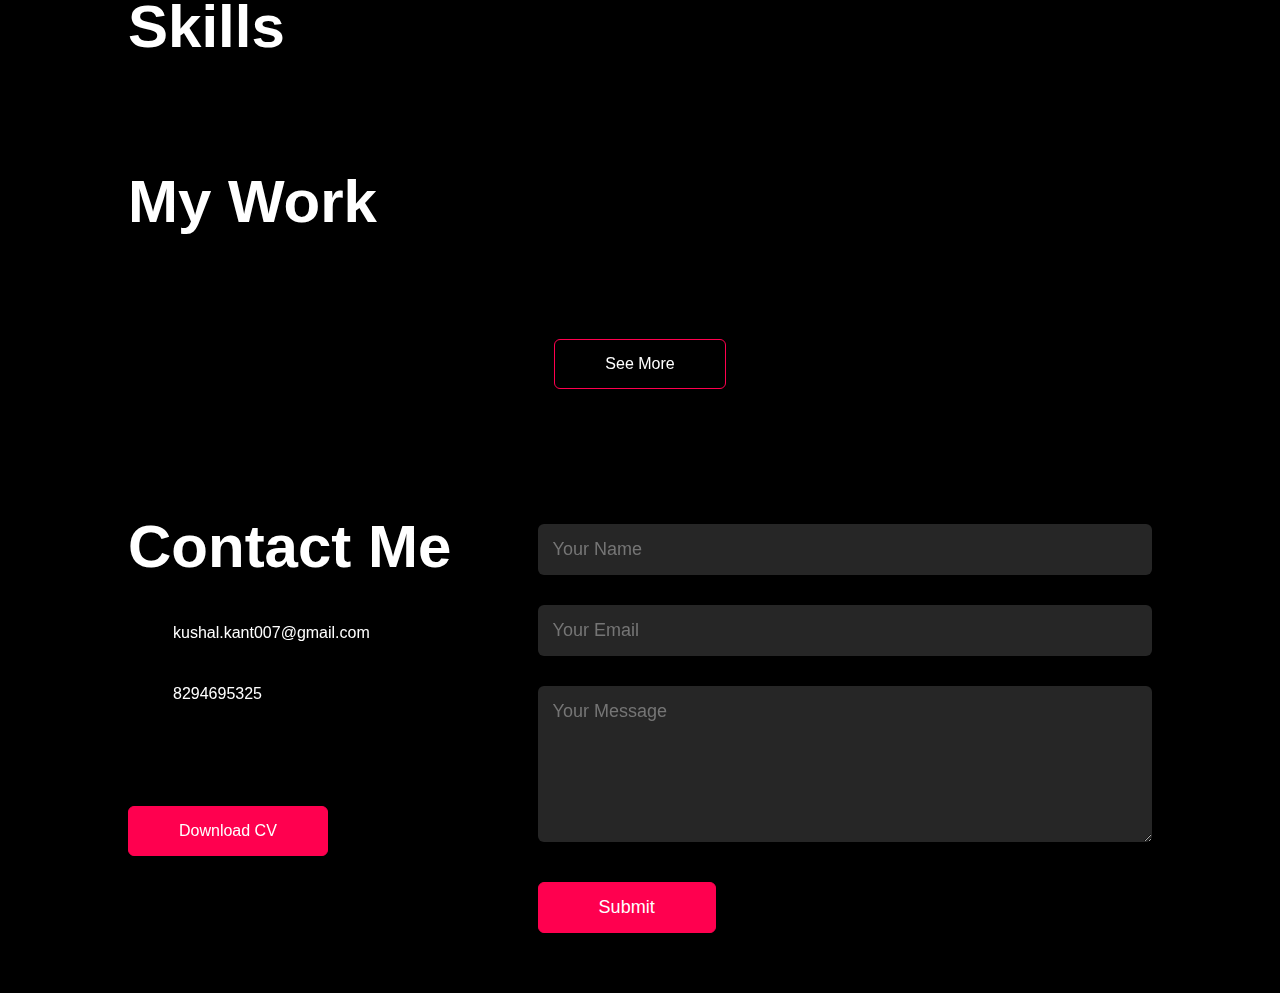
==== commit bb27eb6f: "Update index.html" ====
--- a/index.html
+++ b/index.html
@@ -5,8 +5,10 @@
   <meta charset="utf-8">
   <meta name="viewport" content="width=device-width, initial-scale=1.0">
   <meta http-equiv="X-UA-compatible" content="IE=edge">
-  <title> ... Kushal kant fb4234 ...</title>
+  <title>Kushal kant </title>
   <link rel="stylesheet" href="stylesheeet.css">
+  <link rel="stylesheet" href="portfolio.css">
+  <link rel="stylesheet" href="css/swiper-bundle.min.css">
   <script src="https://kit.fontawesome.com/297a71943d.js" crossorigin="anonymous"></script>
   <script type="text/javascript" src='https://code.jquery.com/jquery-2.1.3.min.js'></script>
   <link href='https://fonts.googleapis.com/css?family=Oxygen' rel='stylesheet' type='text/css'>
@@ -20,7 +22,7 @@
 		<div class="loader"><i></i></div>
 		<div class="loader"><i></i></div>
 	</div>
-  <div id="head">
+  <div id="header">
     <div class="container">
       <nav>
         <img src="images/navlogo.png" class="logo">
@@ -43,7 +45,7 @@
           </h1><br> From India </h1>
         </div>
         </div>
-      <div class="ball"></div>
+      <div class="ball" style="z-index: -1;"></div>
       </div>
      
   </div>
@@ -138,21 +140,23 @@
 
   </div>
   <!-- -------------------skills----------------- -->
-  <div id="services">
-    <div class="container">
+  <div id="services"  >
+    <div class="container" style="width: 65%; " >
       <h1 class="sub-title">Skills</h1>
-      <span class="content"></span>
+      <span class="content" style="display: flex; justify-content: center; margin-left: 80%;"></span>
 
 <script src="https://cdn.jsdelivr.net/npm/TagCloud@2.2.0/dist/TagCloud.min.js"> </script>
       </div>
       </div>
   <!-- -------portfolio----------- -->
+  
   <div class="portfolio" id="portfolio" style="z-index:9;">
+    
     <div class="container" style="z-index: 9;">
       <h1 class="sub-title">My Work</h1>
       <div class="work-list">
         <div class="work">
-          <img src="images/work-1.png" alt="">
+          <img src="images/featured-2.jpg" alt="">
           <div class="layer">
             <h3>Tech Blogging Website</h3>
             <p>This website contain
@@ -161,7 +165,7 @@
           </div>
         </div>
         <div class="work">
-          <img src="images/work-2.png" alt="">
+          <img src="images/featured-3.jpg" alt="">
           <div class="layer">
             <h3>platform bouncing ball game</h3>
             <p>This is a python based game with gui using tkinter
@@ -170,7 +174,7 @@
           </div>
         </div>
         <div class="work">
-          <img src="images/work-3.png" alt="">
+          <img src="images/featured-4.jpg" alt="">
           <div class="layer">
             <h3>Blood-Line</h3>
             <p>it's an webapp which revolutionarize the blood donation sector in India </p>
@@ -178,9 +182,19 @@
           </div>
         </div>
       </div>
-      <a href="#" class="btn" >See More</a>
-    </div>
-  </div>
+      <a href="projects.html" class="btn" >See More</a>
+    </div>
+  </div>
+
+
+
+
+<!-- new card layout -->
+
+  
+
+
+
   <!-- -------------------------contact----------------------------- -->
   <div id="contact">
     <div class="container">
@@ -194,7 +208,7 @@
             <a href="https://www.instagram.com/kushal_kant24/"><i class="fa-brands fa-instagram"></i></a>
             <a href="https://www.linkedin.com/in/kushal-kant-865394200/"><i class="fa-brands fa-linkedin"></i></a>
           </div>
-          <a href="#" download class="btn btn2">Download CV</a>
+          <a href="KUSHAL KANT-Resume(2).docx" download class="btn btn2">Download CV</a>
         </div>
         <div class="contact-right">
           <form action="https://formsubmit.co/kushal.kant007@gmail.com" method="POST">
@@ -218,6 +232,11 @@
     <div id='tutorial'> Click / Touch to interact</div>
 
   </footer> -->
+<script src="js/swiper-bundle.min.js"></script>
+<script src="js/script.js"></script>
+<script src="js/skills.js"></script>
+
+
   <script>
     var preloader = document.getElementById('loading');
     function myFunction(){
